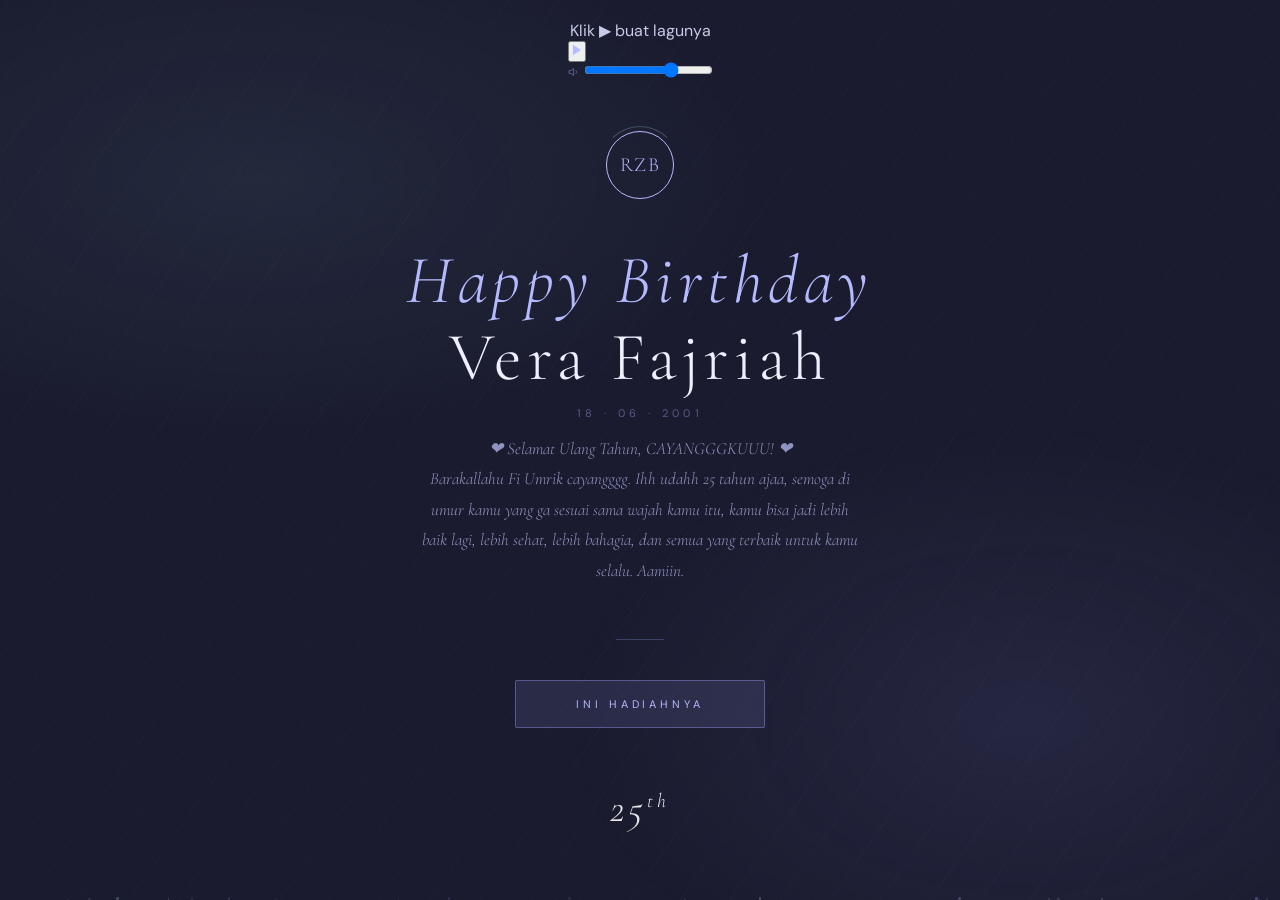
==== index.html @ 774a4286 "done" ====
<!DOCTYPE html>
<html lang="id">
<head>
  <meta charset="UTF-8">
  <meta name="viewport" content="width=device-width, initial-scale=1.0, viewport-fit=cover">
  <meta name="theme-color" content="#1a1b2e">
  <title>Sebuah Kejutan Untukmu</title>
  <link rel="stylesheet" href="css/base.css">
  <link rel="stylesheet" href="css/index.css">
</head>
<body>

  <!-- Floating particles -->
  <div class="particles" id="particles"></div>
  
    <!-- ── MUSIC PLAYER ── -->
  <audio id="bg-audio" loop preload="none">
    <source src="sound/bs1.mp3" type="audio/mpeg">
  </audio>
  <div id="music-toast" class="music-toast">Klik ▶ buat lagunya</div>
  <div id="music-bar">
    <button id="play-btn" onclick="toggleMusic()" title="Play / Pause" aria-label="Play atau Pause musik">
      <svg id="icon-play" width="14" height="14" viewBox="0 0 24 24" fill="#B5BAFF"><polygon points="5,3 19,12 5,21"/></svg>
      <svg id="icon-pause" width="14" height="14" viewBox="0 0 24 24" fill="#B5BAFF" style="display:none"><rect x="6" y="4" width="4" height="16"/><rect x="14" y="4" width="4" height="16"/></svg>
    </button>
    <div class="music-info">
    </div>
    <div class="eq-bars paused" id="eq-bars">
      <div class="eq-bar"></div><div class="eq-bar"></div>
      <div class="eq-bar"></div><div class="eq-bar"></div>
    </div>
    <div id="vol-wrap">
      <svg width="12" height="12" viewBox="0 0 24 24" fill="none" stroke="#565a8a" stroke-width="2">
        <polygon points="11,5 6,9 2,9 2,15 6,15 11,19"/>
        <path d="M15.54,8.46a5,5,0,0,1,0,7.07"/>
      </svg>
      <input type="range" id="vol-slider" min="0" max="1" step="0.05" value="0.7" aria-label="Volume">
    </div>
  </div>


  <!-- Main content -->
  <div class="container" id="container">

    <div class="logo-ring">
      <div class="logo-inner">RZB</div>
    </div>

    <h1 class="main-title"><em>Happy Birthday</em><br>Vera Fajriah</h1>
    <p class="main-date">18 · 06 · 2001</p>

    <p class="greeting-text">
      &#10084; Selamat Ulang Tahun, CAYANGGGKUUU! &#10084;<br>
      Barakallahu Fi Umrik cayangggg. Ihh udahh 25 tahun ajaa,
      semoga di umur kamu yang ga sesuai sama wajah kamu itu, kamu bisa jadi lebih baik lagi, 
      lebih sehat, lebih bahagia, dan semua yang terbaik untuk kamu selalu. Aamiin.
    </p>

    <div class="rule"></div>

    <button class="open-btn" id="open-btn">
      <span>Ini Hadiahnya</span>
    </button>

    <div class="lock-badge">
      25<sup style="font-size:20px;vertical-align:super;">th</sup>
    </div>

  </div>

  <script src="js/particles.js"></script>
  <script src="js/index.js"></script>
</body>
</html>
---- css/base.css ----
/* ===== BASE.CSS — Shared Variables & Reset ===== */
@import url('https://fonts.googleapis.com/css2?family=Cormorant+Garamond:ital,wght@0,300;0,400;1,300;1,400&family=DM+Sans:wght@300;400;500&display=swap');

* { margin: 0; padding: 0; box-sizing: border-box; }

:root {
  --periwinkle:    #9FA1FF;
  --lavender:      #B5BAFF;
  --sky:           #AEE2FF;
  --mint:          #D9F9DF;

  --bg:            #1a1b2e;
  --bg-mid:        #1f2040;
  --bg-card:       #242548;
  --bg-hover:      #2b2c55;

  --text-bright:   #eef0ff;
  --text-main:     #c8cbe8;
  --text-muted:    #8f93c0;
  --text-dim:      #565a8a;

  --border:        rgba(159,161,255,0.14);
  --border-2:      rgba(159,161,255,0.28);

  --error:         #ff8fa0;
  --success:       var(--mint);
}

html, body {
  height: 100%;
}

body {
  background: var(--bg);
  color: var(--text-main);
  font-family: 'DM Sans', sans-serif;
  min-height: 100vh;
  overflow-x: hidden;
  animation: pageFadeIn 1s ease both;
  /* Prevent font scaling on iOS rotation */
  -webkit-text-size-adjust: 100%;
  text-size-adjust: 100%;
}

@keyframes pageFadeIn {
  from { opacity: 0; }
  to   { opacity: 1; }
}

/* ─── Diagonal texture overlay ─── */
body::before {
  content: '';
  position: fixed;
  inset: 0;
  pointer-events: none;
  z-index: 0;
  background-image: repeating-linear-gradient(
    -55deg,
    transparent,
    transparent 40px,
    rgba(159,161,255,0.025) 40px,
    rgba(159,161,255,0.025) 41px
  );
}

/* ─── Radial glow ─── */
body::after {
  content: '';
  position: fixed;
  inset: 0;
  pointer-events: none;
  z-index: 0;
  background:
    radial-gradient(ellipse 70% 50% at 20% 20%, rgba(174,226,255,0.07) 0%, transparent 60%),
    radial-gradient(ellipse 60% 55% at 80% 80%, rgba(159,161,255,0.09) 0%, transparent 60%);
}

/* ─── Floating particles ─── */
.particles {
  position: fixed;
  inset: 0;
  pointer-events: none;
  z-index: 0;
  overflow: hidden;
}
.particle {
  position: absolute;
  width: 2px;
  height: 2px;
  border-radius: 50%;
  animation: floatUp linear infinite;
}
@keyframes floatUp {
  from  { transform: translateY(100vh) translateX(0); opacity: 0; }
  10%   { opacity: 1; }
  90%   { opacity: 0.5; }
  to    { transform: translateY(-10vh) translateX(var(--drift)); opacity: 0; }
}

/* ─── Reduced motion ─── */
@media (prefers-reduced-motion: reduce) {
  *, *::before, *::after {
    animation-duration: 0.01ms !important;
    animation-iteration-count: 1 !important;
    transition-duration: 0.01ms !important;
  }
}
---- css/index.css ----
/* ===== INDEX.CSS — Landing Page Styles ===== */

body {
  overflow: hidden;
  display: flex;
  flex-direction: column;
  align-items: center;
  justify-content: center;
}

/* ─── Main container ─── */
.container {
  position: relative;
  z-index: 1;
  display: flex;
  flex-direction: column;
  align-items: center;
  text-align: center;
  padding: 48px 28px;
  animation: fadeIn 1.2s ease both;
  width: 100%;
  max-width: 560px;
}

@keyframes fadeIn {
  from { opacity: 0; transform: translateY(18px); }
  to   { opacity: 1; transform: translateY(0); }
}

/* ─── Logo ring ─── */
.logo-ring {
  width: 68px;
  height: 68px;
  border: 1.5px solid var(--lavender);
  border-radius: 50%;
  display: flex;
  align-items: center;
  justify-content: center;
  margin-bottom: 44px;
  position: relative;
  animation: rotateSlow 22s linear infinite;
  flex-shrink: 0;
}
.logo-ring::before {
  content: '';
  position: absolute;
  inset: -6px;
  border-radius: 50%;
  border: 1px solid transparent;
  border-top-color: rgba(174,226,255,0.25);
  animation: rotateSlow 9s linear infinite reverse;
}
.logo-inner {
  font-family: 'Cormorant Garamond', serif;
  font-size: 20px;
  font-weight: 300;
  color: var(--lavender);
  letter-spacing: 0.06em;
  animation: rotateSlow 22s linear infinite reverse;
}
@keyframes rotateSlow {
  from { transform: rotate(0deg); }
  to   { transform: rotate(360deg); }
}

/* ─── Titles ─── */
.main-title {
  font-family: 'Cormorant Garamond', serif;
  font-size: clamp(34px, 9vw, 68px);
  font-weight: 300;
  letter-spacing: 0.08em;
  color: var(--text-bright);
  line-height: 1.12;
  margin-bottom: 10px;
}
.main-title em {
  font-style: italic;
  color: var(--lavender);
}

.main-date {
  font-size: 11px;
  letter-spacing: 0.4em;
  text-transform: uppercase;
  color: var(--text-dim);
  margin-bottom: 14px;
}

.greeting-text {
  font-family: 'Cormorant Garamond', serif;
  font-size: clamp(14px, 2vw, 17px);
  font-style: italic;
  font-weight: 300;
  color: var(--text-muted);
  line-height: 1.8;
  max-width: 460px;
  margin-bottom: 52px;
  padding: 0 8px;
}

/* ─── Divider ─── */
.rule {
  width: 48px;
  height: 1px;
  background: var(--border-2);
  margin-bottom: 40px;
}

/* ─── CTA Button ─── */
.open-btn {
  position: relative;
  overflow: hidden;
  background: rgba(159,161,255,0.12);
  border: 1px solid rgba(159,161,255,0.4);
  color: var(--lavender);
  font-family: 'DM Sans', sans-serif;
  font-size: 11px;
  letter-spacing: 0.35em;
  text-transform: uppercase;
  padding: 16px 60px;
  cursor: pointer;
  border-radius: 2px;
  transition: all 0.3s;
  /* Touch-friendly min size */
  min-height: 48px;
  touch-action: manipulation;
  -webkit-tap-highlight-color: transparent;
}
.open-btn::before {
  content: '';
  position: absolute;
  inset: 0;
  background: linear-gradient(135deg, rgba(174,226,255,0.08), rgba(217,249,223,0.06));
  opacity: 0;
  transition: opacity 0.3s;
}
.open-btn:hover {
  background: rgba(159,161,255,0.22);
  border-color: var(--lavender);
  color: var(--text-bright);
  transform: translateY(-2px);
  box-shadow: 0 8px 32px rgba(159,161,255,0.18);
}
.open-btn:hover::before { opacity: 1; }
.open-btn:active { transform: translateY(0); }
.open-btn span { position: relative; z-index: 1; }

/* ─── Bottom badge ─── */
.lock-badge {
  margin-top: 56px;
  font-family: 'Cormorant Garamond', serif;
  font-size: 40px;
  font-style: italic;
  font-weight: 300;
  color: rgba(255,255,255,0.9);
  letter-spacing: 0.1em;
  user-select: none;
}

/* ─── Page exit ─── */
body.exiting .container {
  animation: pageExit 0.8s ease forwards;
}
@keyframes pageExit {
  to { opacity: 0; transform: translateY(-20px) scale(1.02); }
}

/* ─── Mobile ─── */
@media (max-width: 480px) {
  body { overflow: auto; }

  .container {
    padding: 40px 24px 48px;
    justify-content: center;
    min-height: 100vh;
  }

  .logo-ring {
    width: 54px;
    height: 54px;
    margin-bottom: 32px;
  }
  .logo-inner { font-size: 16px; }

  .main-title { letter-spacing: 0.05em; }

  .greeting-text {
    font-size: 15px;
    margin-bottom: 40px;
    line-height: 1.75;
  }

  .open-btn {
    padding: 16px 40px;
    font-size: 10px;
    width: 100%;
    max-width: 280px;
  }

  .lock-badge {
    margin-top: 40px;
    font-size: 34px;
  }
}

/* ─── Short screens (landscape mobile) ─── */
@media (max-height: 600px) and (orientation: landscape) {
  body { overflow: auto; }

  .container { padding: 28px 24px; }

  .logo-ring { width: 44px; height: 44px; margin-bottom: 20px; }
  .logo-inner { font-size: 14px; }

  .greeting-text { margin-bottom: 28px; font-size: 13px; }
  .rule { margin-bottom: 24px; }
  .lock-badge { margin-top: 28px; font-size: 30px; }
}
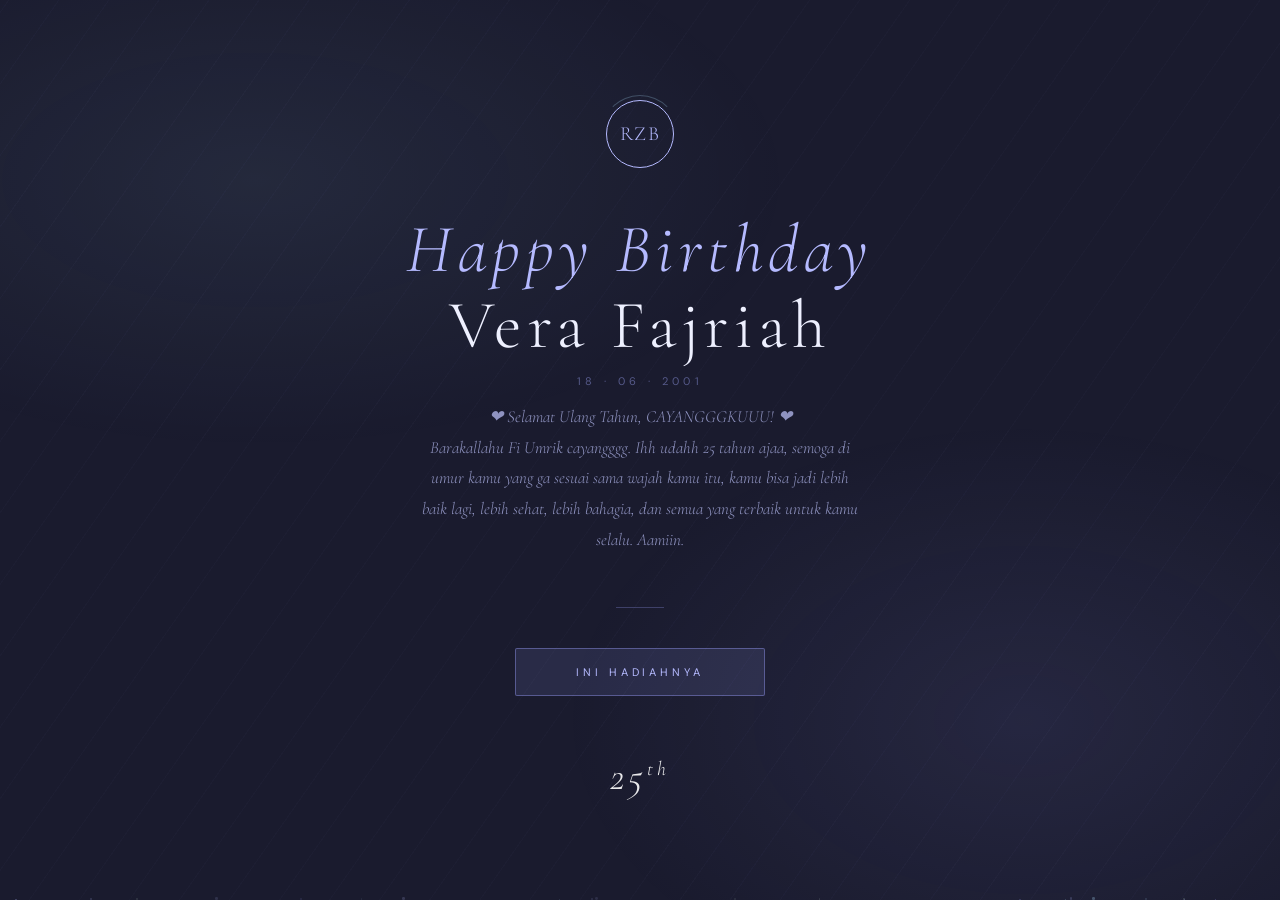
==== commit c57a5097: "revisi" ====
--- a/index.html
+++ b/index.html
@@ -17,27 +17,6 @@
   <audio id="bg-audio" loop preload="none">
     <source src="sound/bs1.mp3" type="audio/mpeg">
   </audio>
-  <div id="music-toast" class="music-toast">Klik ▶ buat lagunya</div>
-  <div id="music-bar">
-    <button id="play-btn" onclick="toggleMusic()" title="Play / Pause" aria-label="Play atau Pause musik">
-      <svg id="icon-play" width="14" height="14" viewBox="0 0 24 24" fill="#B5BAFF"><polygon points="5,3 19,12 5,21"/></svg>
-      <svg id="icon-pause" width="14" height="14" viewBox="0 0 24 24" fill="#B5BAFF" style="display:none"><rect x="6" y="4" width="4" height="16"/><rect x="14" y="4" width="4" height="16"/></svg>
-    </button>
-    <div class="music-info">
-    </div>
-    <div class="eq-bars paused" id="eq-bars">
-      <div class="eq-bar"></div><div class="eq-bar"></div>
-      <div class="eq-bar"></div><div class="eq-bar"></div>
-    </div>
-    <div id="vol-wrap">
-      <svg width="12" height="12" viewBox="0 0 24 24" fill="none" stroke="#565a8a" stroke-width="2">
-        <polygon points="11,5 6,9 2,9 2,15 6,15 11,19"/>
-        <path d="M15.54,8.46a5,5,0,0,1,0,7.07"/>
-      </svg>
-      <input type="range" id="vol-slider" min="0" max="1" step="0.05" value="0.7" aria-label="Volume">
-    </div>
-  </div>
-
 
   <!-- Main content -->
   <div class="container" id="container">
